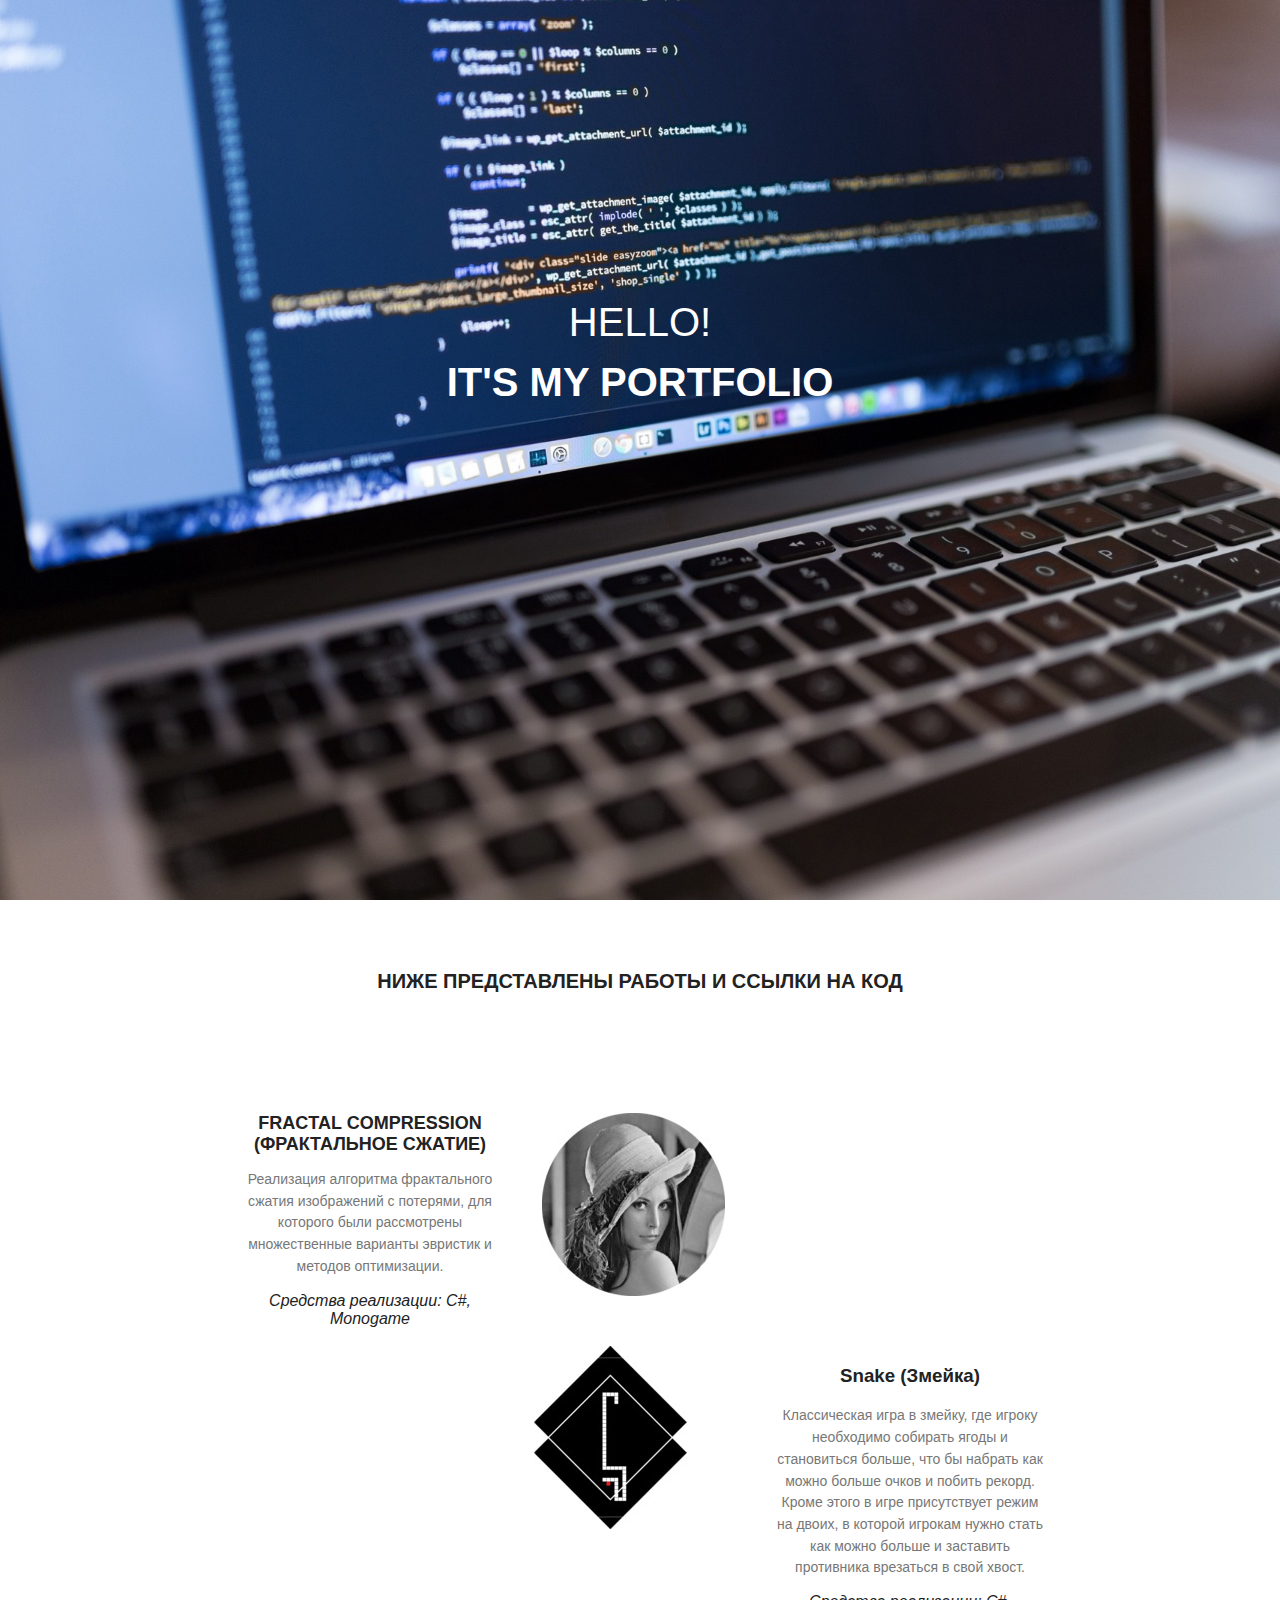
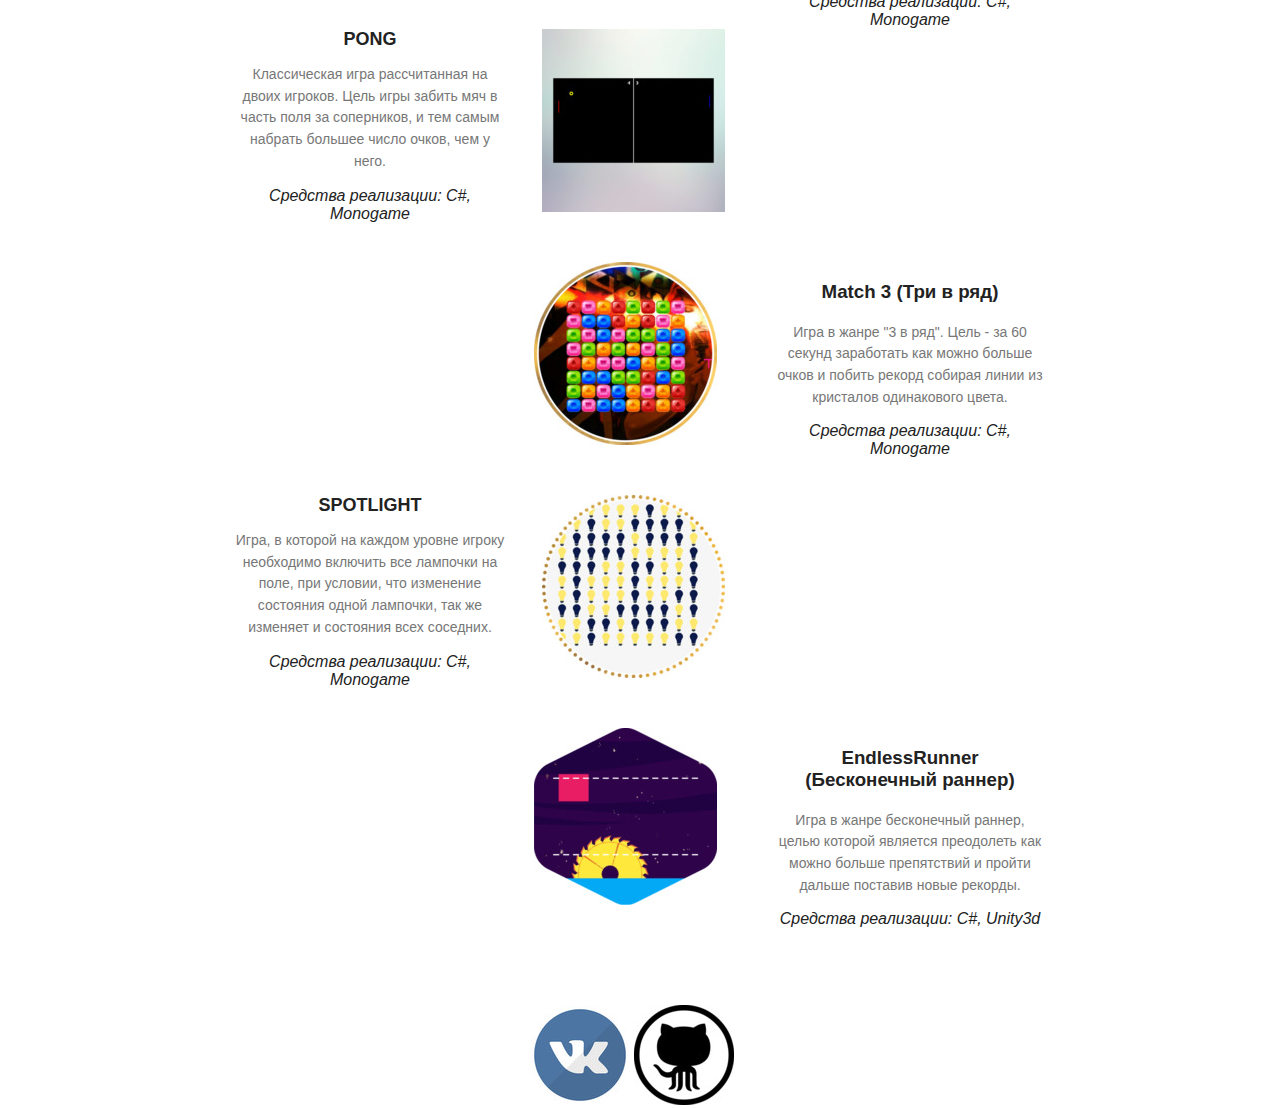
==== index.html @ c9070ea5 "Add files" ====
<!DOCTYPE html>
<html lang="en">
<head>
	<meta charset="UTF-8">
	<title>Portfolio</title>
	<link rel="stylesheet" href="css/main.css">
</head>
<body>
	<header>
		<div class="container">
			<div class="titles">
				<div class="titles_first">
					Hello!
				</div>
				<h1>
					It's my portfolio
				</h1>
			</div>
		</div>
	</header>
	<section id="Works">
		<div class="container">
			<div class="title">
				<h2>
					Ниже представлены работы и ссылки на код
				</h2>
			</div>
			<div class="AllWorks clearfix">
				<div class="LeftThem clearfix">
					<div class="Works_item">
						<h3>
							Fractal Compression (Фрактальное сжатие)
						</h3>
						<p>
							Реализация алгоритма фрактального сжатия изображений с потерями, для которого были рассмотрены множественные варианты эвристик и методов оптимизации.
						</p>
						<div class="resources">
								Средства реализации: C#, Monogame
						</div>
					</div>
					<a href="https://github.com/TakingAway/Fractal-Compression"><img src="img\lena.jpg" alt="fractal-compression"></a>
				</div>
				<div class="RightThem clearfix">
					<div class="Works_item2">
						<h3>
							Snake (Змейка)
						</h3>
						<p>
							Классическая игра в змейку, где игроку необходимо собирать ягоды и становиться больше, что бы набрать как можно больше очков и побить рекорд. Кроме этого в игре присутствует режим на двоих, в которой игрокам нужно стать как можно больше и заставить противника врезаться в свой хвост.
						</p>
						<div class="resources">
								Средства реализации: C#, Monogame
						</div>
					</div>
					<a href="https://github.com/TakingAway/Snake"><img src="img\snake.jpg" alt="snake"></a>
				</div>
				<div class="LeftThem clearfix">
					<div class="Works_item">
						<h3>
							Pong
						</h3>
						<p>
							Классическая игра рассчитанная на двоих игроков. Цель игры забить мяч в часть поля за соперников, и тем самым набрать большее число очков, чем у него. 
						</p>
						<div class="resources">
								Средства реализации: C#, Monogame
						</div>
					</div>
					<a href="https://github.com/TakingAway/Pong"><img src="img\pong.jpg" alt="pong"></a>
				</div>
				<div class="RightThem clearfix">
					<div class="Works_item2">
						<h3>
							Match 3 (Три в ряд)
						</h3>
						<p>
							Игра в жанре "3 в ряд". Цель - за 60 секунд заработать как можно больше очков и побить рекорд собирая линии из кристалов одинакового цвета.
						</p>
						<div class="resources">
								Средства реализации: C#, Monogame
						</div>
					</div>
					<a href="https://github.com/TakingAway/Match3"><img src="img\match3.jpg" alt="match3"></a>
				</div>
				<div class="LeftThem clearfix">
					<div class="Works_item">
						<h3>
							Spotlight
						</h3>
						<p>
							Игра, в которой на каждом уровне игроку необходимо включить все лампочки на поле, при условии, что изменение состояния одной лампочки, так же изменяет и состояния всех соседних. 
						</p>
						<div class="resources">
								Средства реализации: C#, Monogame
						</div>
					</div>
					<a href="https://github.com/TakingAway/Spotlight"><img src="img\spotlight.jpg" alt="spotlight"></a>
				</div>
				<div class="RightThem clearfix">
					<div class="Works_item2">
						<h3>
							EndlessRunner (Бесконечный раннер)
						</h3>
						<p>
							Игра в жанре бесконечный раннер, целью которой является преодолеть как можно больше препятствий и пройти дальше поставив новые рекорды.
						</p>
						<div class="resources">
								Средства реализации: C#, Unity3d
						</div>
					</div>
					<a href="https://github.com/TakingAway/EndlessRunner"><img src="img\endlessrunner.jpg" alt="endlessrunner"></a>
				</div>
			</div>
		</div>	
	</section>
	<footer>
		<div class="container">
			<div class="logo">
				<a href="https://vk.com/dimein"><img src="img\vk logo.jpg" alt="vk logo"></a>
				<a href="https://github.com/TakingAway"><img src="img\github logo.jpg" alt="github logo"></a>
			</div>
		</div>
	</footer>
</body>
</html>
---- css/main.css ----
body
{
	font-family: Arial, sans-serif;
	padding: 0;
	margin: 0;
	color: #222222;
}
.container
{
	width: 930px;
	margin: 0 auto;
}
.clearfix:after
{
	content:'';
	display: table;
	width: 100%;
	clear: both; 
}

div
{
	box-sizing: border-box;
}

header
{
	background: url(../img/laptop.jpeg) no-repeat center top / cover;
	height: 100vh;
}

h1
{
	font-size: 40px;
	color: white;
	text-transform: uppercase;
	text-align: center;
	margin: 15px;
}

.title
{
	padding-top: 70px;
	padding-bottom: 70px;
}

.titles_first
{
	font-size: 40px;
	color: white;
	text-transform: uppercase;
	text-align: center;
	padding-top: 300px;
}

.title h2
{
	font-size: 20px;
	font-weight: bold;
	text-align: center;
	text-transform: uppercase;
	margin: 0;
}

.AllWorks
{
	margin-top: 50px;
	margin-bottom: 50px;
}
.Works_item h3
{
	font-size: 18px;
	font-weight: bold;
	text-align: center;
	text-transform: uppercase;
	margin: 0;
}

.Works_item p
{
	font-size: 14px;
	color: #777777;
	line-height: 1.55em;
}

.Works_item
{
	width: 270px;
	float: left;
	text-align: center;
	margin-left: 60px;
}

.LeftThem img
{
	float: right;
	margin-right: 380px;
	padding-bottom: 50px;
}

.RightThem img
{
	float: left;
	margin-left: 359px;
	padding-bottom: 50px;
}

.Works_item2
{
	width: 270px;
	float: right;
	text-align: center;
	margin-right: 60px;
}

.Works_item2 p
{
	font-size: 14px;
	color: #777777;
	line-height: 1.55em;
}
.resources
{
	font-style: italic
}

.logo
{
	float: left;
	margin-left: 355px;
}

/**
{
	border: 1px solid red;
}*/
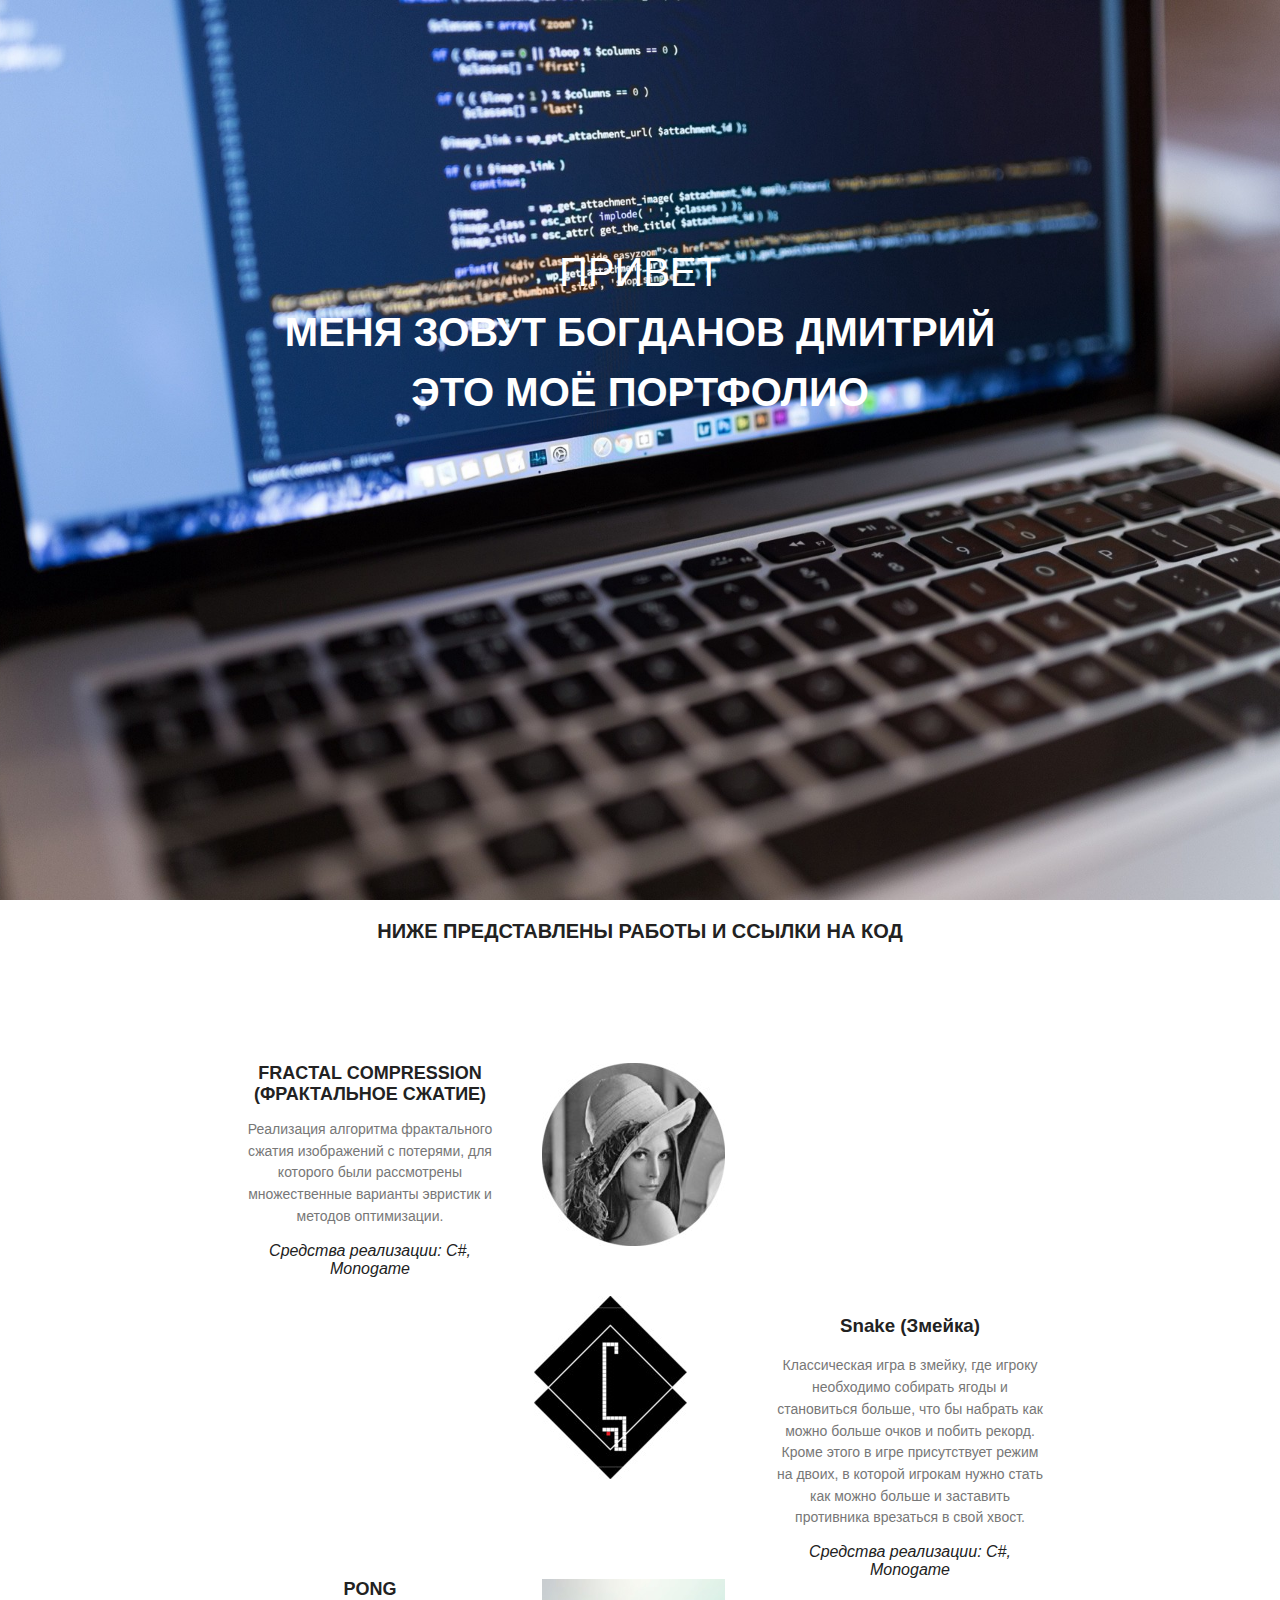
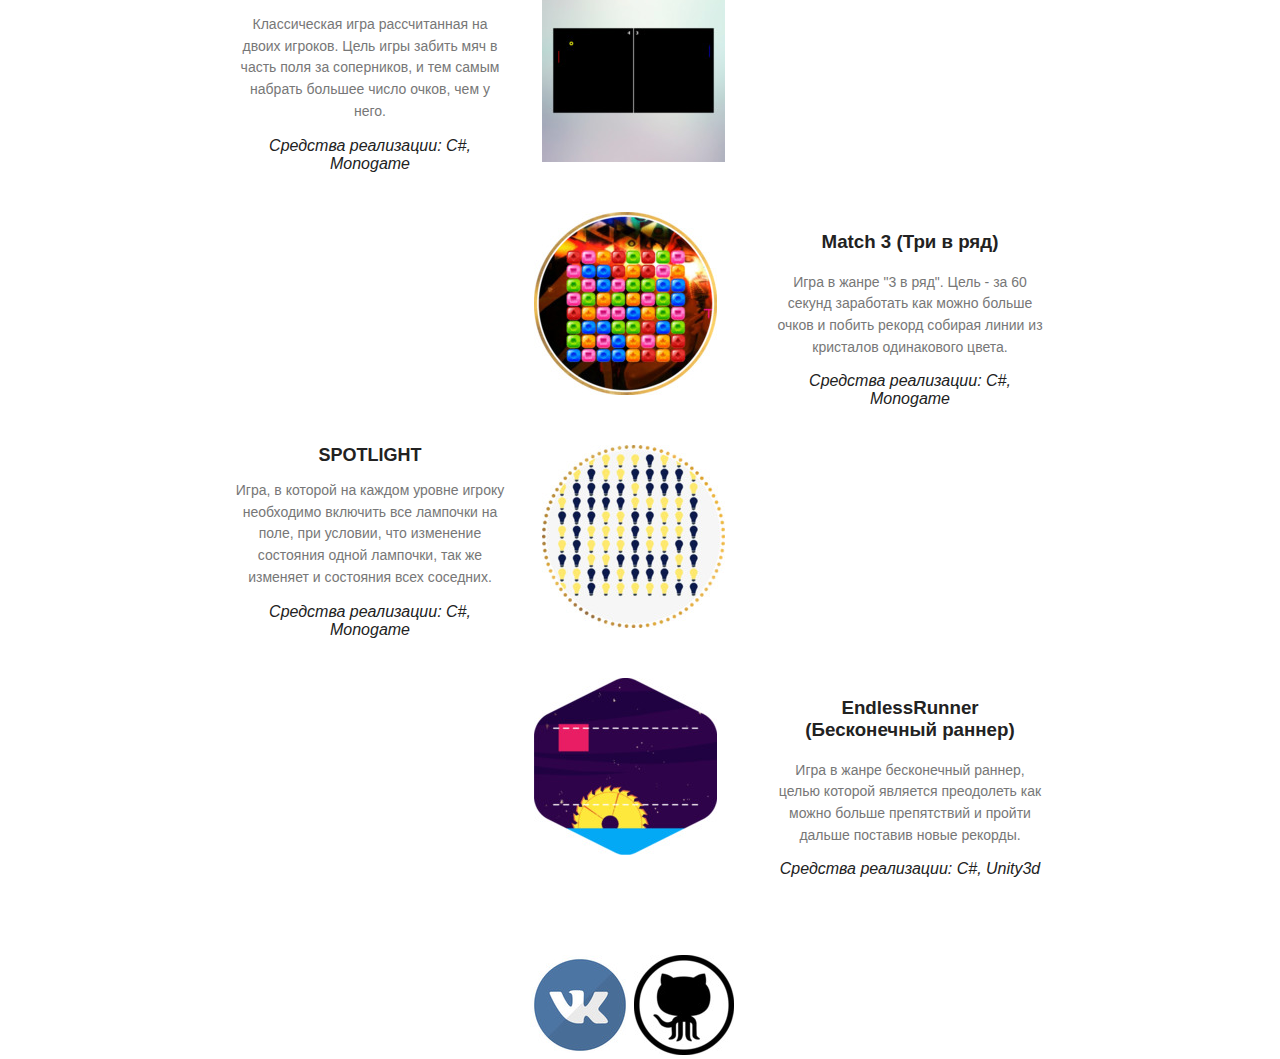
==== commit 59b1c09b: "Upd" ====
--- a/index.html
+++ b/index.html
@@ -10,10 +10,13 @@
 		<div class="container">
 			<div class="titles">
 				<div class="titles_first">
-					Hello!
+					Привет 
 				</div>
 				<h1>
-					It's my portfolio
+					Меня зовут Богданов Дмитрий
+				</h1>
+				<h1>
+					Это моё портфолио
 				</h1>
 			</div>
 		</div>
--- a/css/main.css
+++ b/css/main.css
@@ -5,11 +5,13 @@
 	margin: 0;
 	color: #222222;
 }
+
 .container
 {
 	width: 930px;
 	margin: 0 auto;
 }
+
 .clearfix:after
 {
 	content:'';
@@ -40,7 +42,7 @@
 
 .title
 {
-	padding-top: 70px;
+	padding-top: 20px;
 	padding-bottom: 70px;
 }
 
@@ -50,7 +52,7 @@
 	color: white;
 	text-transform: uppercase;
 	text-align: center;
-	padding-top: 300px;
+	padding-top: 250px;
 }
 
 .title h2
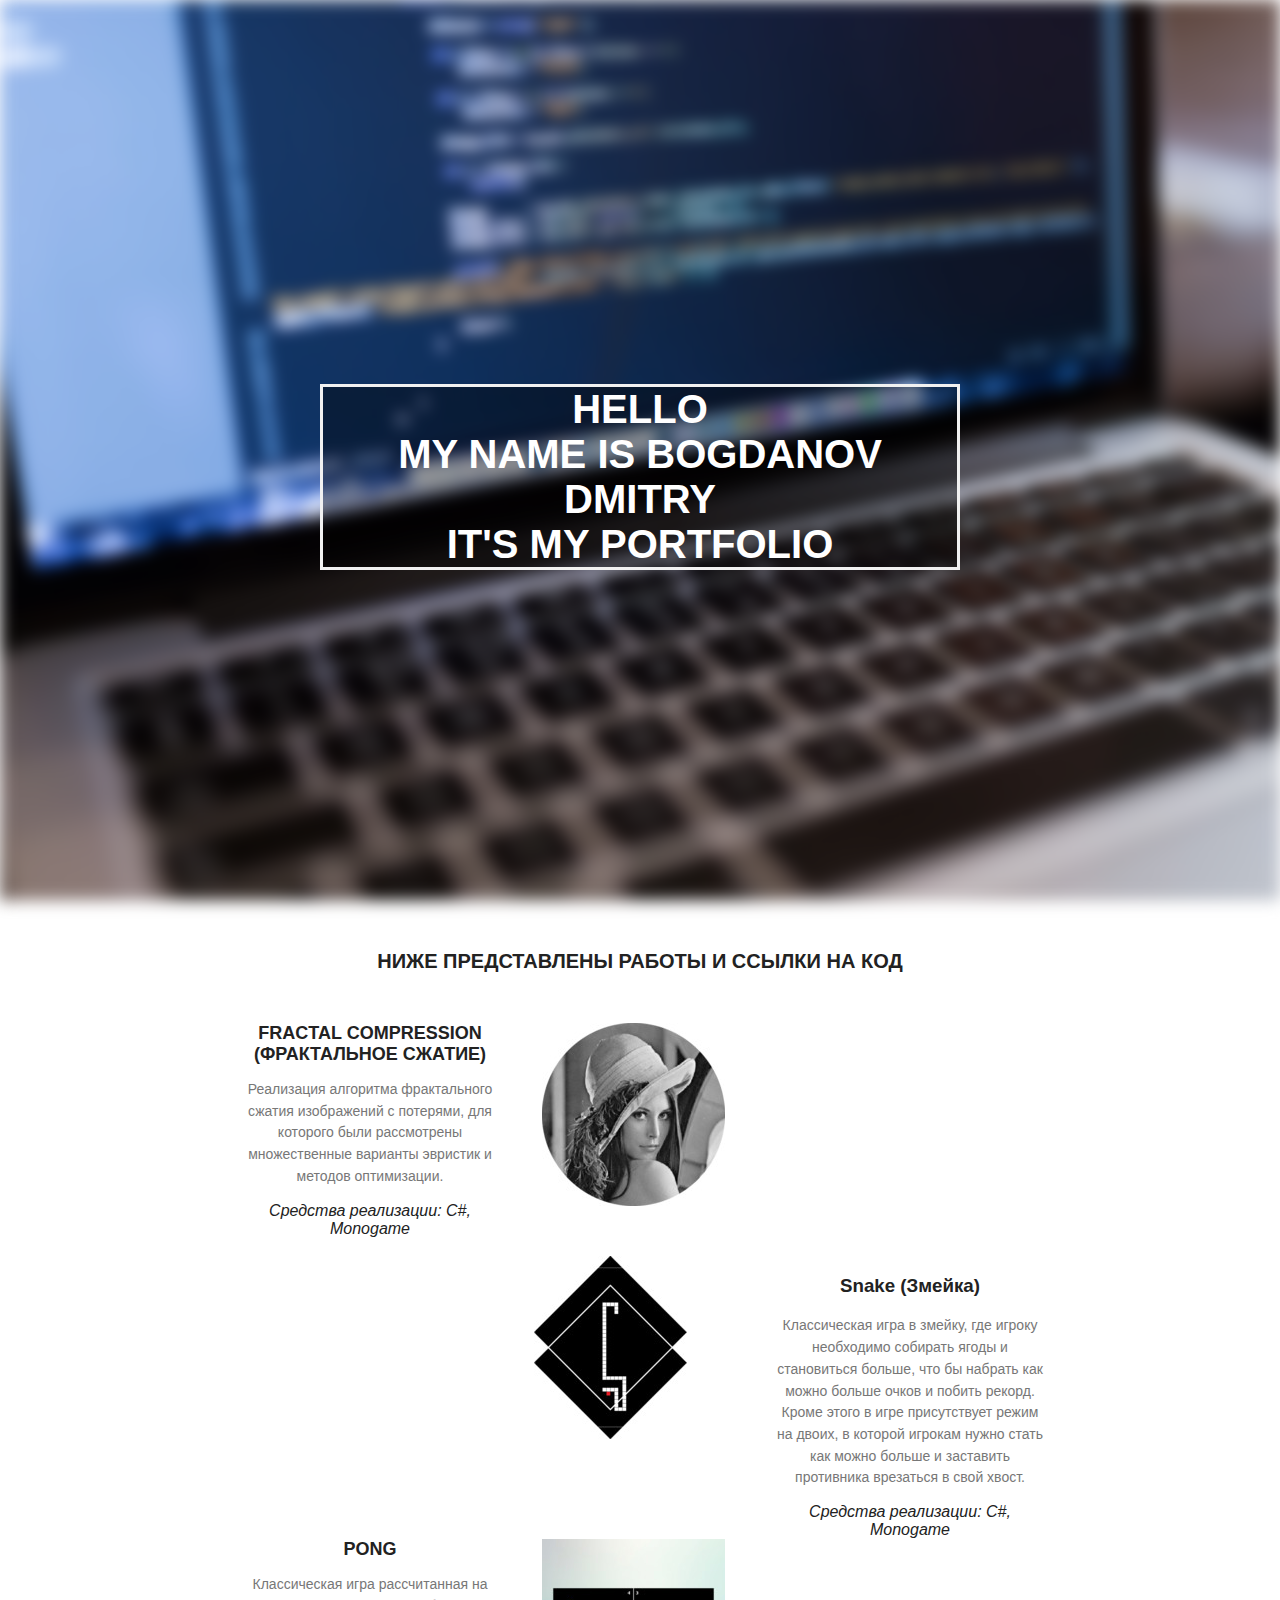
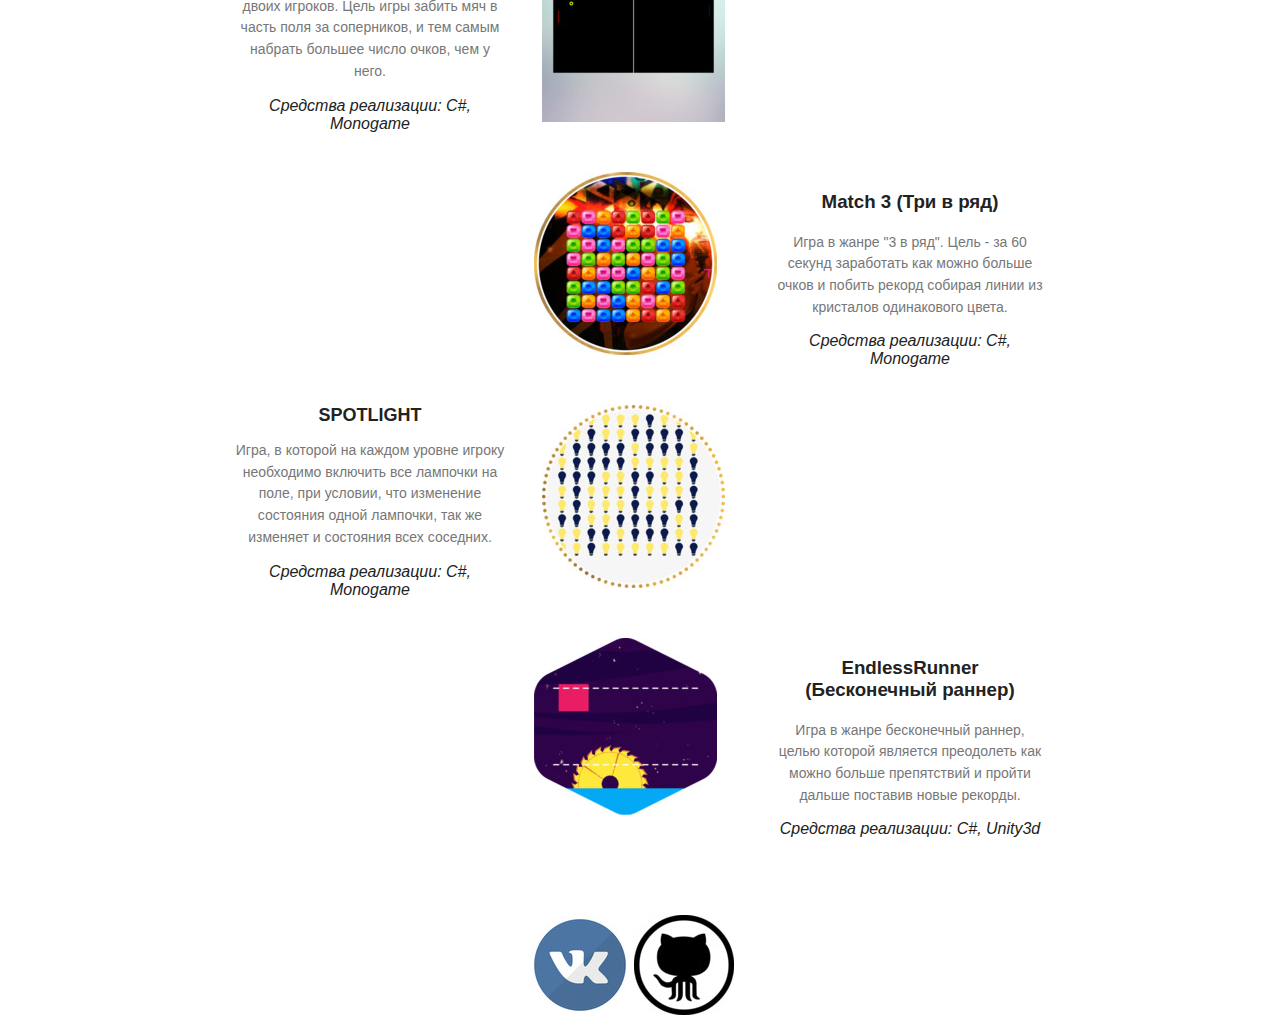
==== commit 193f2093: "Upd" ====
--- a/index.html
+++ b/index.html
@@ -1,128 +1,125 @@
 <!DOCTYPE html>
 <html lang="en">
 <head>
-	<meta charset="UTF-8">
-	<title>Portfolio</title>
-	<link rel="stylesheet" href="css/main.css">
+    <meta charset="UTF-8">
+    <title>Portfolio</title>
+    <link rel="stylesheet" href="css/main.css">
 </head>
 <body>
-	<header>
-		<div class="container">
-			<div class="titles">
-				<div class="titles_first">
-					Привет 
-				</div>
-				<h1>
-					Меня зовут Богданов Дмитрий
-				</h1>
-				<h1>
-					Это моё портфолио
-				</h1>
-			</div>
-		</div>
-	</header>
-	<section id="Works">
-		<div class="container">
-			<div class="title">
-				<h2>
-					Ниже представлены работы и ссылки на код
-				</h2>
-			</div>
-			<div class="AllWorks clearfix">
-				<div class="LeftThem clearfix">
-					<div class="Works_item">
-						<h3>
-							Fractal Compression (Фрактальное сжатие)
-						</h3>
-						<p>
-							Реализация алгоритма фрактального сжатия изображений с потерями, для которого были рассмотрены множественные варианты эвристик и методов оптимизации.
-						</p>
-						<div class="resources">
-								Средства реализации: C#, Monogame
-						</div>
-					</div>
-					<a href="https://github.com/TakingAway/Fractal-Compression"><img src="img\lena.jpg" alt="fractal-compression"></a>
-				</div>
-				<div class="RightThem clearfix">
-					<div class="Works_item2">
-						<h3>
-							Snake (Змейка)
-						</h3>
-						<p>
-							Классическая игра в змейку, где игроку необходимо собирать ягоды и становиться больше, что бы набрать как можно больше очков и побить рекорд. Кроме этого в игре присутствует режим на двоих, в которой игрокам нужно стать как можно больше и заставить противника врезаться в свой хвост.
-						</p>
-						<div class="resources">
-								Средства реализации: C#, Monogame
-						</div>
-					</div>
-					<a href="https://github.com/TakingAway/Snake"><img src="img\snake.jpg" alt="snake"></a>
-				</div>
-				<div class="LeftThem clearfix">
-					<div class="Works_item">
-						<h3>
-							Pong
-						</h3>
-						<p>
-							Классическая игра рассчитанная на двоих игроков. Цель игры забить мяч в часть поля за соперников, и тем самым набрать большее число очков, чем у него. 
-						</p>
-						<div class="resources">
-								Средства реализации: C#, Monogame
-						</div>
-					</div>
-					<a href="https://github.com/TakingAway/Pong"><img src="img\pong.jpg" alt="pong"></a>
-				</div>
-				<div class="RightThem clearfix">
-					<div class="Works_item2">
-						<h3>
-							Match 3 (Три в ряд)
-						</h3>
-						<p>
-							Игра в жанре "3 в ряд". Цель - за 60 секунд заработать как можно больше очков и побить рекорд собирая линии из кристалов одинакового цвета.
-						</p>
-						<div class="resources">
-								Средства реализации: C#, Monogame
-						</div>
-					</div>
-					<a href="https://github.com/TakingAway/Match3"><img src="img\match3.jpg" alt="match3"></a>
-				</div>
-				<div class="LeftThem clearfix">
-					<div class="Works_item">
-						<h3>
-							Spotlight
-						</h3>
-						<p>
-							Игра, в которой на каждом уровне игроку необходимо включить все лампочки на поле, при условии, что изменение состояния одной лампочки, так же изменяет и состояния всех соседних. 
-						</p>
-						<div class="resources">
-								Средства реализации: C#, Monogame
-						</div>
-					</div>
-					<a href="https://github.com/TakingAway/Spotlight"><img src="img\spotlight.jpg" alt="spotlight"></a>
-				</div>
-				<div class="RightThem clearfix">
-					<div class="Works_item2">
-						<h3>
-							EndlessRunner (Бесконечный раннер)
-						</h3>
-						<p>
-							Игра в жанре бесконечный раннер, целью которой является преодолеть как можно больше препятствий и пройти дальше поставив новые рекорды.
-						</p>
-						<div class="resources">
-								Средства реализации: C#, Unity3d
-						</div>
-					</div>
-					<a href="https://github.com/TakingAway/EndlessRunner"><img src="img\endlessrunner.jpg" alt="endlessrunner"></a>
-				</div>
-			</div>
-		</div>	
-	</section>
-	<footer>
-		<div class="container">
-			<div class="logo">
-				<a href="https://vk.com/dimein"><img src="img\vk logo.jpg" alt="vk logo"></a>
-				<a href="https://github.com/TakingAway"><img src="img\github logo.jpg" alt="github logo"></a>
-			</div>
-		</div>
-	</footer>
+    <header>
+        <div class="background"></div>
+        <div class="container">
+        	<div class="titles">
+	            <h1>
+	                Hello <br>
+	                My name is Bogdanov Dmitry <br>
+	                It's my portfolio
+	            </h1>
+            </div>
+        </div>
+    </header>
+    <section id="Works">
+        <div class="container">
+            <div class="title">
+                <h2>
+                    Ниже представлены работы и ссылки на код
+                </h2>
+            </div>
+            <div class="AllWorks clearfix">
+                <div class="LeftThem clearfix">
+                    <div class="Works_item">
+                        <h3>
+                            Fractal Compression (Фрактальное сжатие)
+                        </h3>
+                        <p>
+                            Реализация алгоритма фрактального сжатия изображений с потерями, для которого были рассмотрены множественные варианты эвристик и методов оптимизации.
+                        </p>
+                        <div class="resources">
+                                Средства реализации: C#, Monogame
+                        </div>
+                    </div>
+                    <a href="https://github.com/TakingAway/Fractal-Compression"><img src="img\lena.jpg" alt="fractal-compression"></a>
+                </div>
+                <div class="RightThem clearfix">
+                    <div class="Works_item2">
+                        <h3>
+                            Snake (Змейка)
+                        </h3>
+                        <p>
+                            Классическая игра в змейку, где игроку необходимо собирать ягоды и становиться больше, что бы набрать как можно больше очков и побить рекорд. Кроме этого в игре присутствует режим на двоих, в которой игрокам нужно стать как можно больше и заставить противника врезаться в свой хвост.
+                        </p>
+                        <div class="resources">
+                                Средства реализации: C#, Monogame
+                        </div>
+                    </div>
+                    <a href="https://github.com/TakingAway/Snake"><img src="img\snake.jpg" alt="snake"></a>
+                </div>
+                <div class="LeftThem clearfix">
+                    <div class="Works_item">
+                        <h3>
+                            Pong
+                        </h3>
+                        <p>
+                            Классическая игра рассчитанная на двоих игроков. Цель игры забить мяч в часть поля за соперников, и тем самым набрать большее число очков, чем у него. 
+                        </p>
+                        <div class="resources">
+                                Средства реализации: C#, Monogame
+                        </div>
+                    </div>
+                    <a href="https://github.com/TakingAway/Pong"><img src="img\pong.jpg" alt="pong"></a>
+                </div>
+                <div class="RightThem clearfix">
+                    <div class="Works_item2">
+                        <h3>
+                            Match 3 (Три в ряд)
+                        </h3>
+                        <p>
+                            Игра в жанре "3 в ряд". Цель - за 60 секунд заработать как можно больше очков и побить рекорд собирая линии из кристалов одинакового цвета.
+                        </p>
+                        <div class="resources">
+                                Средства реализации: C#, Monogame
+                        </div>
+                    </div>
+                    <a href="https://github.com/TakingAway/Match3"><img src="img\match3.jpg" alt="match3"></a>
+                </div>
+                <div class="LeftThem clearfix">
+                    <div class="Works_item">
+                        <h3>
+                            Spotlight
+                        </h3>
+                        <p>
+                            Игра, в которой на каждом уровне игроку необходимо включить все лампочки на поле, при условии, что изменение состояния одной лампочки, так же изменяет и состояния всех соседних. 
+                        </p>
+                        <div class="resources">
+                                Средства реализации: C#, Monogame
+                        </div>
+                    </div>
+                    <a href="https://github.com/TakingAway/Spotlight"><img src="img\spotlight.jpg" alt="spotlight"></a>
+                </div>
+                <div class="RightThem clearfix">
+                    <div class="Works_item2">
+                        <h3>
+                            EndlessRunner (Бесконечный раннер)
+                        </h3>
+                        <p>
+                            Игра в жанре бесконечный раннер, целью которой является преодолеть как можно больше препятствий и пройти дальше поставив новые рекорды.
+                        </p>
+                        <div class="resources">
+                                Средства реализации: C#, Unity3d
+                        </div>
+                    </div>
+                    <a href="https://github.com/TakingAway/EndlessRunner"><img src="img\endlessrunner.jpg" alt="endlessrunner"></a>
+                </div>
+            </div>
+        </div>  
+    </section>
+    <footer>
+        <div class="container">
+            <div class="logo">
+                <a href="https://vk.com/dimein"><img src="img\vk logo.jpg" alt="vk logo"></a>
+                <a href="https://github.com/TakingAway"><img src="img\github logo.jpg" alt="github logo"></a>
+            </div>
+        </div>
+    </footer>
 </body>
 </html>
--- a/css/main.css
+++ b/css/main.css
@@ -1,138 +1,163 @@
 body
 {
-	font-family: Arial, sans-serif;
-	padding: 0;
-	margin: 0;
-	color: #222222;
+    font-family: Arial;
+    padding: 0;
+    margin: 0;
+    color: #222222;
 }
 
 .container
 {
-	width: 930px;
-	margin: 0 auto;
+    width: 930px;
+    margin: 0 auto;
 }
 
 .clearfix:after
 {
-	content:'';
-	display: table;
-	width: 100%;
-	clear: both; 
+    content:'';
+    display: table;
+    width: 100%;
+    clear: both; 
 }
 
 div
 {
-	box-sizing: border-box;
+    box-sizing: border-box;
 }
 
-header
+/*header
 {
-	background: url(../img/laptop.jpeg) no-repeat center top / cover;
-	height: 100vh;
-}
+    background: url(../img/laptop.jpeg) no-repeat center top / cover;
+    height: 100vh;
+    -webkit-filter: blur(3px);
+    -moz-filter: blur(3px);
+    -o-filter: blur(3px);
+    -ms-filter: blur(3px);
+    filter: blur(3px);
+    margin-bottom: 50px;
+}*/
 
 h1
 {
-	font-size: 40px;
-	color: white;
-	text-transform: uppercase;
-	text-align: center;
-	margin: 15px;
+    font-size: 40px;
+    color: white;
+    text-transform: uppercase;
+    text-align: center;
+    background-color: rgb(0,0,0);
+    background-color: rgba(0,0,0, 0.4);
+    position: absolute;
+    font-weight: bold;
+    top: 50%;
+    left: 50%;
+    transform: translate(-50%, -50%);
+    z-index: 2;
+    border: 3px solid #f1f1f1;
 }
 
-.title
+.background
 {
-	padding-top: 20px;
-	padding-bottom: 70px;
+    background: url(../img/laptop.jpeg) no-repeat center top / cover;
+    height: 100vh;
+    filter: blur(8px);
+    -webkit-filter: blur(8px);
+    margin-bottom: 50px;
+}
+
+#title
+{
+    padding-top: 20px;
+    padding-bottom: 70px;
 }
 
 .titles_first
 {
-	font-size: 40px;
-	color: white;
-	text-transform: uppercase;
-	text-align: center;
-	padding-top: 250px;
+    font-size: 40px;
+    color: white;
+    text-transform: uppercase;
+    text-align: center;
+    padding-top: 250px;
+    margin: 15px;
 }
 
 .title h2
 {
-	font-size: 20px;
-	font-weight: bold;
-	text-align: center;
-	text-transform: uppercase;
-	margin: 0;
+    font-size: 20px;
+    font-weight: bold;
+    text-align: center;
+    text-transform: uppercase;
+    margin: 0;
 }
 
 .AllWorks
 {
-	margin-top: 50px;
-	margin-bottom: 50px;
+    margin-top: 50px;
+    margin-bottom: 50px;
 }
+
 .Works_item h3
 {
-	font-size: 18px;
-	font-weight: bold;
-	text-align: center;
-	text-transform: uppercase;
-	margin: 0;
+    font-size: 18px;
+    font-weight: bold;
+    text-align: center;
+    text-transform: uppercase;
+    margin: 0;
 }
 
 .Works_item p
 {
-	font-size: 14px;
-	color: #777777;
-	line-height: 1.55em;
+    font-size: 14px;
+    color: #777777;
+    line-height: 1.55em;
 }
 
 .Works_item
 {
-	width: 270px;
-	float: left;
-	text-align: center;
-	margin-left: 60px;
+    width: 270px;
+    float: left;
+    text-align: center;
+    margin-left: 60px;
 }
 
 .LeftThem img
 {
-	float: right;
-	margin-right: 380px;
-	padding-bottom: 50px;
+    float: right;
+    margin-right: 380px;
+    padding-bottom: 50px;
 }
 
 .RightThem img
 {
-	float: left;
-	margin-left: 359px;
-	padding-bottom: 50px;
+    float: left;
+    margin-left: 359px;
+    padding-bottom: 50px;
 }
 
 .Works_item2
 {
-	width: 270px;
-	float: right;
-	text-align: center;
-	margin-right: 60px;
+    width: 270px;
+    float: right;
+    text-align: center;
+    margin-right: 60px;
 }
 
 .Works_item2 p
 {
-	font-size: 14px;
-	color: #777777;
-	line-height: 1.55em;
+    font-size: 14px;
+    color: #777777;
+    line-height: 1.55em;
 }
 .resources
 {
-	font-style: italic
+    font-style: italic
 }
 
 .logo
 {
-	float: left;
-	margin-left: 355px;
+    float: left;
+    margin-left: 355px;
 }
 
 /**
 {
-	border: 1px solid red;
+    border: 1px solid red;
 }*/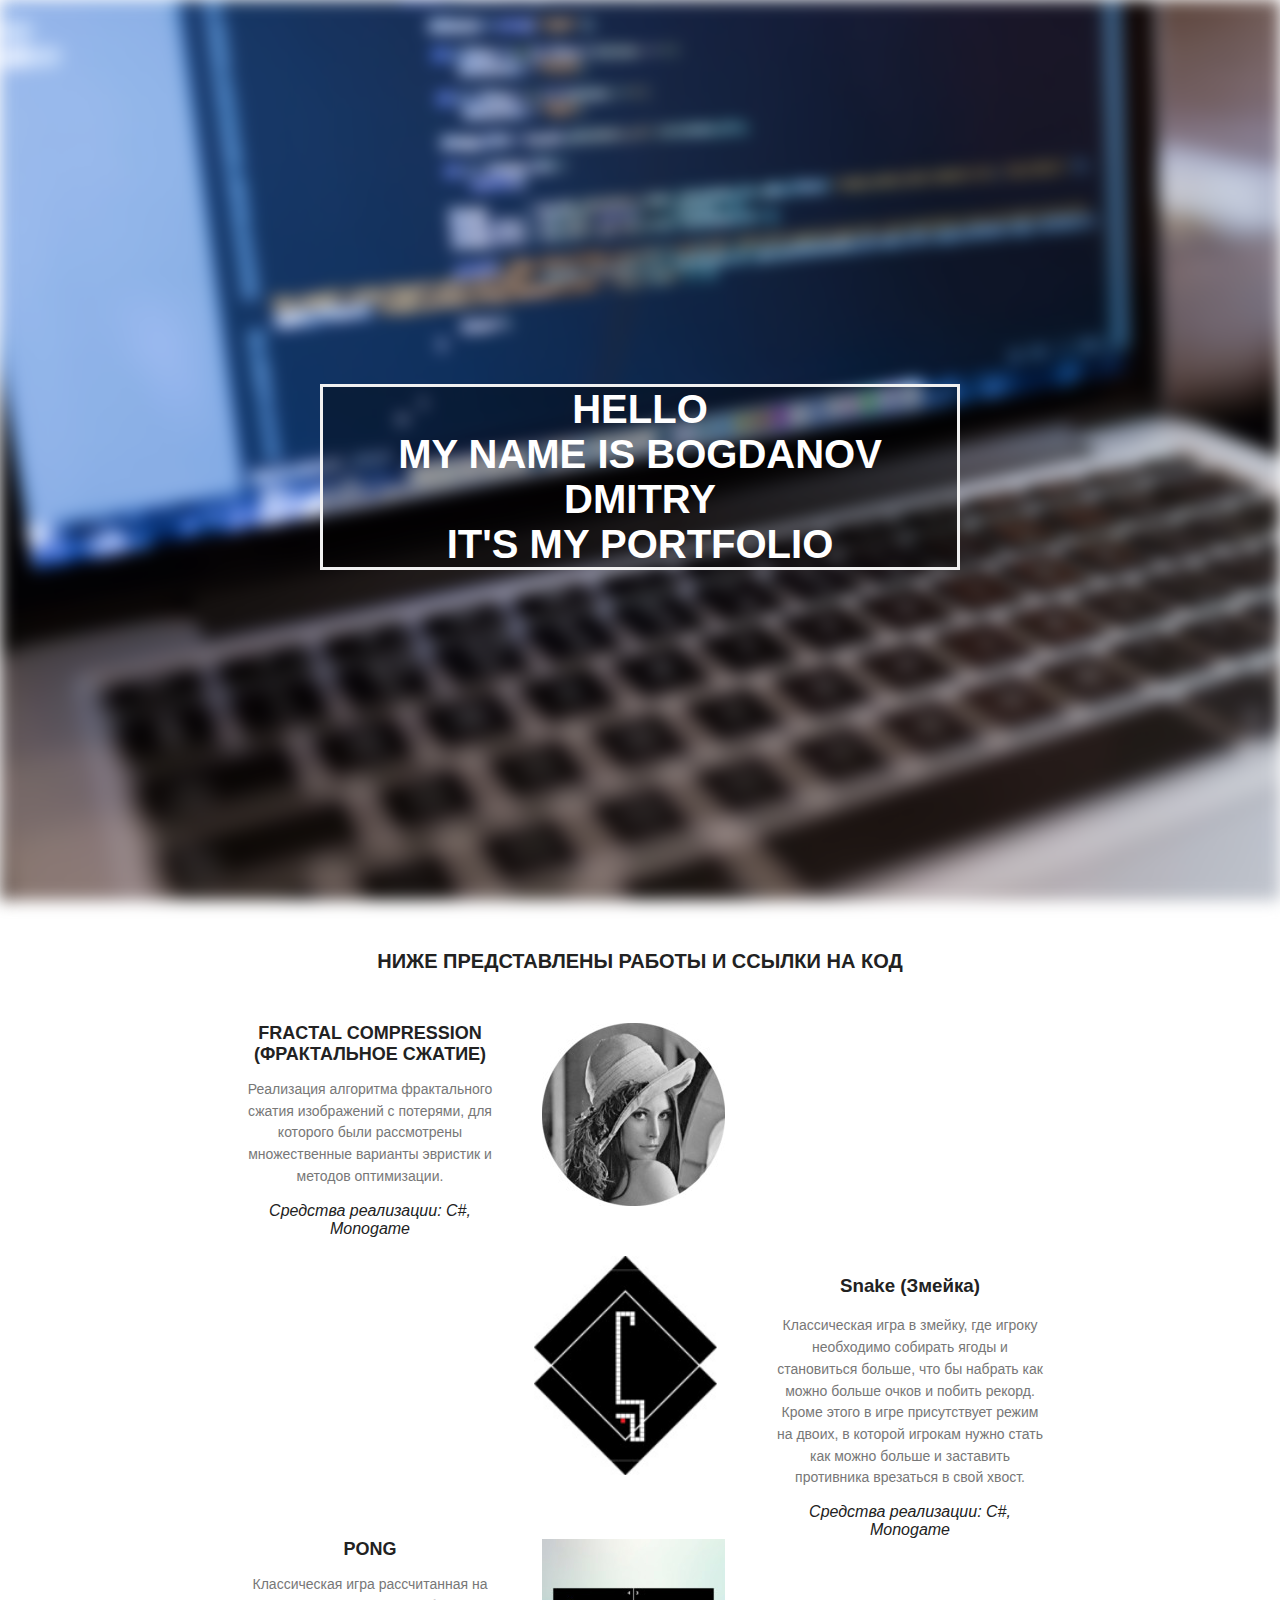
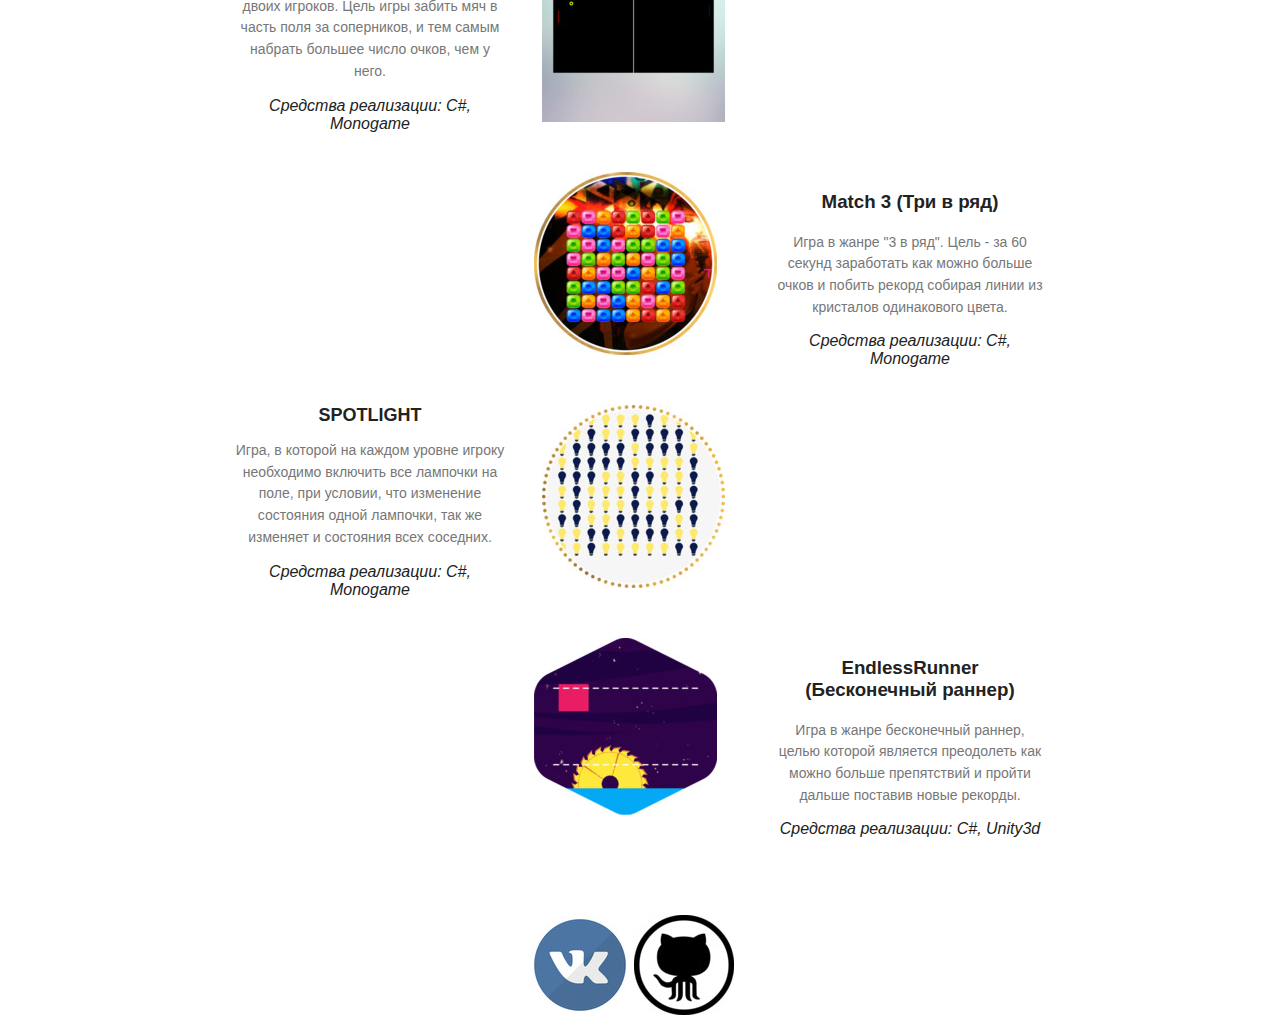
==== commit 8946279e: "Upd" ====
--- a/index.html
+++ b/index.html
@@ -52,7 +52,7 @@
                                 Средства реализации: C#, Monogame
                         </div>
                     </div>
-                    <a href="https://github.com/TakingAway/Snake"><img src="img\snake.jpg" alt="snake"></a>
+                    <a href="https://github.com/TakingAway/Snake"><img src="img\snake.jpg" width=183 alt="snake"></a>
                 </div>
                 <div class="LeftThem clearfix">
                     <div class="Works_item">
